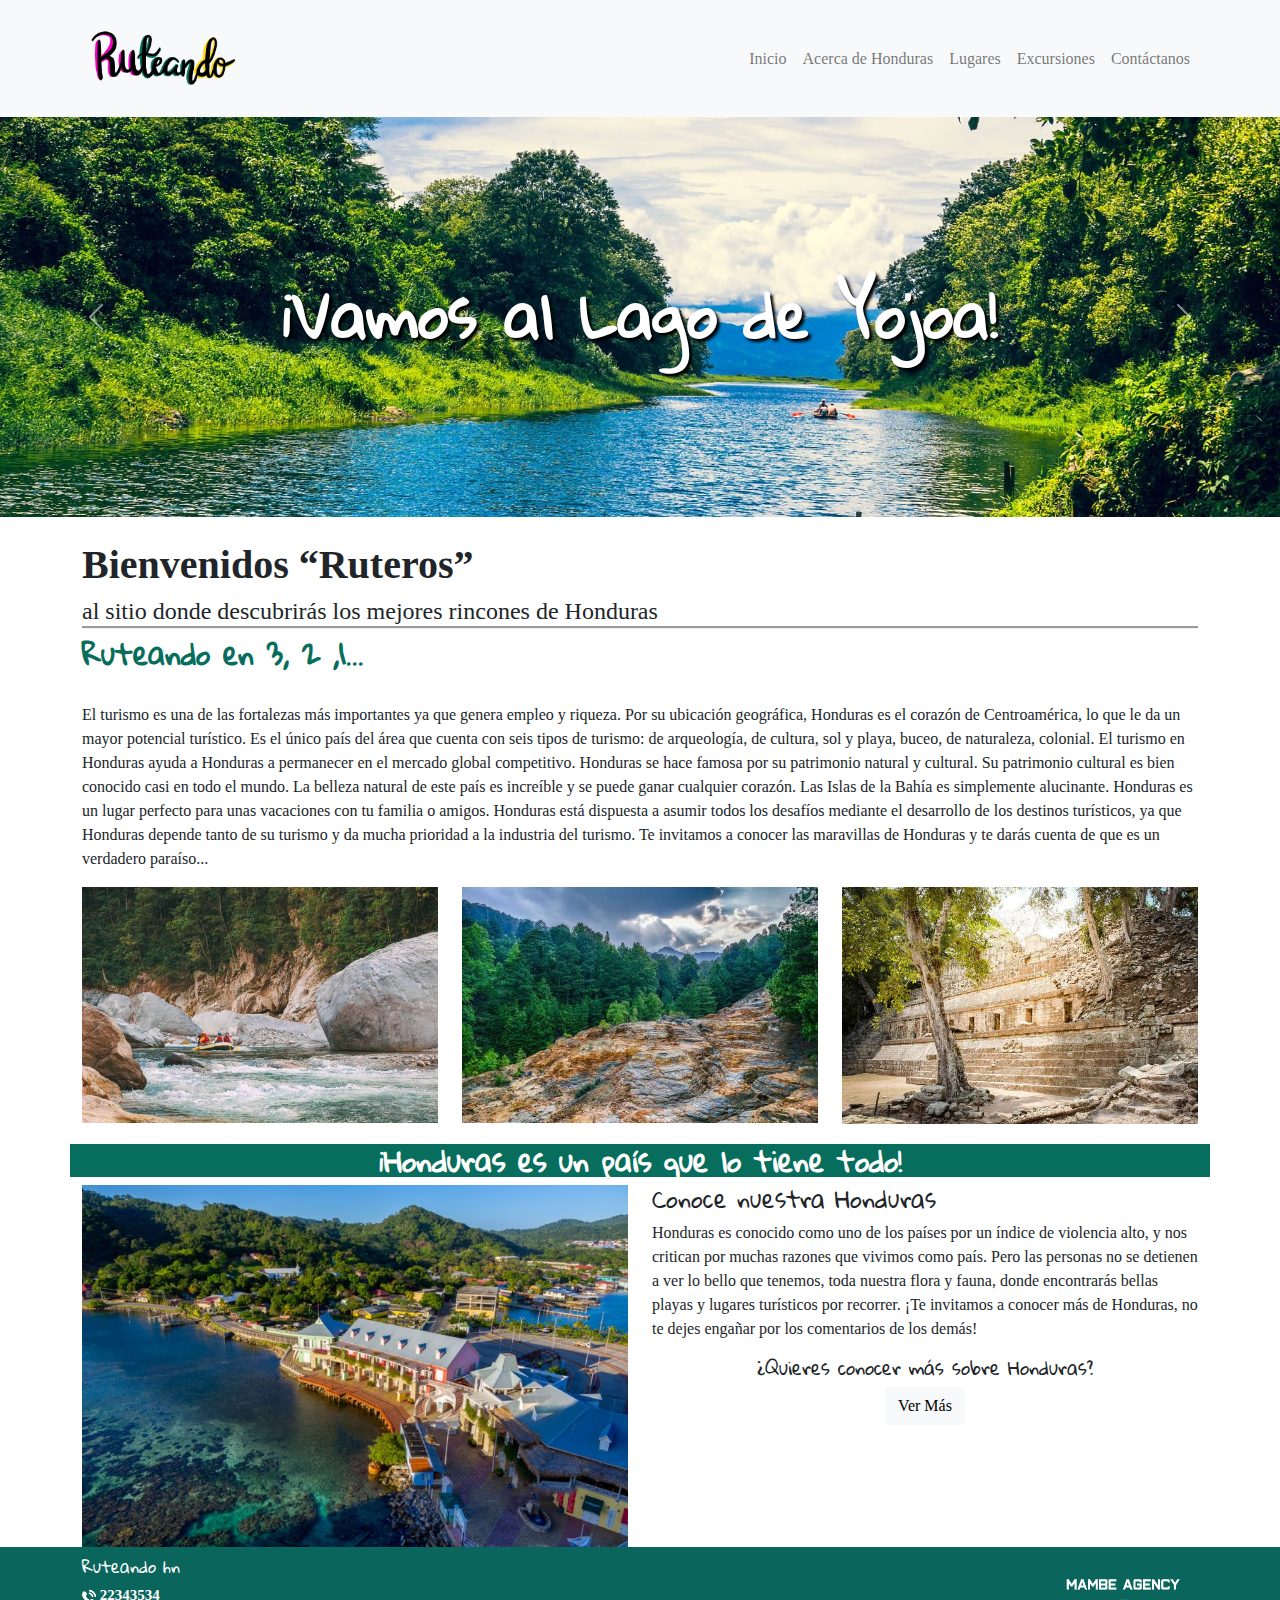
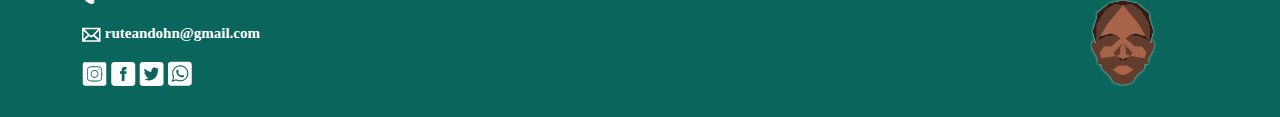
==== index.htm @ 52f7b49f "Avance II Ruteando" ====
<!doctype html>
<html>
<head>
<meta charset="UTF-8">
<title>Ruteando</title>
<link href="img/R-de-Ruteando.png" rel="shortcut icon">
<meta name="viewport" content="width=device-width, initial-scale=1.0">
<link href="css/bootstrap.min.css" rel="stylesheet">
<link href="css/style.css" rel="stylesheet">
</head>

<body>
	
	<header> 
	 <div class="container">
		 <nav class="navbar navbar-expand-lg navbar-light bg-light">
			 
			  <a class="navbar-brand" href="index.html"><img src="img/Ruteando_Logotipo.png" alt="logotipo" class="img-fluid" width="200px">
	  </a>
			 
	 <button class="navbar-toggler" type="button" data-bs-toggle="collapse" data-bs-target="#navbar" aria-controls="navbar" aria-expanded="false" aria-label="Toggle navigation">
		<span class="navbar-toggler-icon"></span>
	  </button>
			  <div class="collapse navbar-collapse" id="navbar">
		<ul class="navbar-nav ms-auto">
			
		  <li class="nav-item active">
			<a class="nav-link" href="index.htm">Inicio</a>
		  </li>
			
		  <li class="nav-item">
			<a class="nav-link" href="acerca.html">Acerca de Honduras</a>
		  </li>
			
		  <li class="nav-item">
			<a class="nav-link" href="lugares.html">Lugares</a>
		  </li>
			
		  <li class="nav-item">
			<a class="nav-link" href="excursiones.html">Excursiones</a>
		  </li>
			
		  <li class="nav-item">
			<a class="nav-link" href="#">Contáctanos</a>
		  </li>
		</ul>
	  </div>
	</nav>
		
		
	</div>	 
	</header>
	
	<section id="hero-slides">
		
		<div id="carouselExampleCaptions" class="carousel slide" data-bs-ride="carousel">
  
  <div class="carousel-inner">
    <div class="carousel-item active">
      <img src="img/lago1.jpg" class="d-block w-100" alt="Lago">
      <div class="carousel-caption d-none d-md-block">
        <h2>¡Vamos al Lago de Yojoa!</h2>
      </div>
    </div>
    <div class="carousel-item">
      <img src="img/riocangrejalcover.jpg" class="d-block w-100" alt="Rio">
      <div class="carousel-caption d-none d-md-block">
        <h2>¡Vamos al Rio Cangrejal!</h2>
       
      </div>
    </div>
    <div class="carousel-item">
      <img src="img/pulhapanzakcover.jpg" class="d-block w-100" alt="Pulha">
      <div class="carousel-caption d-none d-md-block">
        <h2>¡Vamos a Pulhapanzak!</h2>
        
      </div>
    </div>
  </div>
			
			
  <a class="carousel-control-prev" data-bs-target="#carouselExampleCaptions"  data-bs-slide="prev">
    <span class="carousel-control-prev-icon" aria-hidden="true"></span>
    <span class="visually-hidden">Previous</span>
	  
	  
  </a>
  <a class="carousel-control-next" data-bs-target="#carouselExampleCaptions"  data-bs-slide="next">
    <span class="carousel-control-next-icon" aria-hidden="true"></span>
    <span class="visually-hidden">Next</span>
  </a>
</div>
	</section>
	

		
	

	<section id="bienvenido"> 
		<div class="container">
		 <br><h1>Bienvenidos “Ruteros”</h1>
		 <h4>al sitio donde descubrirás los mejores rincones de Honduras</h4>
		 <h3>Ruteando en 3, 2 ,1...</h3>
		 <br><p>El turismo es una de las fortalezas más importantes ya que genera empleo y riqueza. Por su ubicación geográfica, Honduras es el corazón de Centroamérica, lo que le da un mayor potencial turístico. Es el único país del área que cuenta con seis tipos de turismo: de arqueología, de cultura, sol y playa, buceo, de naturaleza, colonial. El turismo en Honduras ayuda a Honduras a permanecer en el mercado global competitivo. Honduras se hace famosa por su patrimonio natural y cultural. Su patrimonio cultural es bien conocido casi en todo el mundo. La belleza natural de este país es increíble y se puede ganar cualquier corazón. Las Islas de la Bahía es simplemente alucinante. Honduras es un lugar perfecto para unas vacaciones con tu familia o amigos. Honduras está dispuesta a asumir todos los desafíos mediante el desarrollo de los destinos turísticos, ya que Honduras depende tanto de su turismo y da mucha prioridad a la industria del turismo. Te invitamos a conocer las maravillas de Honduras y te darás cuenta de que es un verdadero paraíso...</p>
		 <div class="row">
			 
			<article class= "col-lg-4 col-sm-12 col-12">
				<div class="bienvenido">
					
			<img src="img/botesdepaseo.jpg" alt="Rio Cangrejal" class="img-fluid">
					</div>
			</article>
				
			
			<article class= "col-lg-4 col-sm-12 col-12">
				<div class="bienvenido">
				
				<img src="img/golondrinas.jpg" alt="Golondrias" class="img-fluid">
					</div>
			</article>
			
			<article class= "col-lg-4 col-sm-12 col-12">
				<div class="bienvenido">
				
				<img src="img/copan.jpg" alt="Copan" class="img-fluid">
					</div>
			</article>
				
		</div>
		</div>
	</section>
	
	
	
	<section id="conoce">
		<div class="container">
			<div class="row">
				<h3>¡Honduras es un país que lo tiene todo!</h3>
			<article class="col-lg-6 col-sm-6 col-12">
			<img src="img/isla-de-roatan.jpg" alt="Roatan" class="img-fluid">
				</article>
				
		     <article class="col-lg-6 col-sm-6 col-12">
			<h5 class="titulo">Conoce nuestra Honduras</h5>   
				<p>Honduras es conocido como uno de los países por un índice de violencia alto, y nos critican por muchas razones que vivimos como país. Pero las personas no se detienen a ver lo bello que tenemos, toda nuestra flora y fauna, donde encontrarás bellas playas y lugares turísticos por recorrer. ¡Te invitamos a conocer más de Honduras, no te dejes engañar por los comentarios de los demás!</p> 
				 <h6>¿Quieres conocer más sobre Honduras?</h6>
				 <p class="text-center"><a href="acerca.html" class="btn btn-light">Ver Más</a></p>
			 </article>
			
		</div>
     </div>
			
	</section>
	
	

	
	<section>
	<footer>
		<div class="container">
		<div class="row">
		<article class="col-lg-6 col-sm-6 col-12">
		<h6>Ruteando hn</h6>
		
		 <p><img class="img img-fluid" src="img/telefonochiquito.png" alt="logo"> 22343534</p>
		
		 <p><img class="img img-fluid" src="img/mailchiquito.png" alt="logo"> ruteandohn@gmail.com</p>
			
		 <p><img class="img img-fluid" src="img/socialmedia.png" alt="logo"></p>	
			</article>
			
			<article class="col-lg-6 col-sm-6 col-12 text-end">
				<div class="text-end">
					<img class="img-fluid" src="img/mambe agency para fondo oscuro-01.png" alt="mambeagency" width="150px">
				</div>
			</article>
	    </div>
		</div>
	</footer>
	</section>
	
	
	<script src="js/jquery.min.js"></script>
    <script src="js/bootstrap.min.js"></script>
	
</body>
</html>
---- css/style.css ----
@import url('https://fonts.googleapis.com/css2?family=Gloria+Hallelujah&display=swap');

body{
	font-family: "Helvetica Neue";
	
}

h1, h2, h3, h4, h5, h6{
	font-family: 'Gloria Hallelujah', cursive;
}

header{
	background-color:#f8f9fa;
}

.carousel-caption{
	top:50%;
	left: 50%;
	bottom: inherit;
	transform: translate(-50%,-50%);
	width: 60%;
	text-align: left;
}


.carousel-item{
	height: 100vh;
}


.carousel .carousel-item {
  height: 400px;
}

.carousel-item img {
    position: absolute;
    object-fit:cover;
    top: 0;
    left: 0;
    min-height: 500px;
}
 

#hero-slides h2{
	
	text-align:center;
	font-size: 60px;
	text-shadow: 3px 3px 3px #000;
}


h1, h2, h3{
	font-weight: bold;
	text-align: left;
}

#hero h1{
	padding-top: 200px;
}

#bienvenido h4{
	border-bottom-style: groove;
	font-family: "Helvetica Neue";
}
#bienvenido h1{
	font-family: "Helvetica Neue";
}

#bienvenido h3{
		color:#076D5C;
}

p{
   text-align: left; 
}

 #conoce .btn-light:hover{
	background-color:transparent;
	color: #076D5C;
	border-color: #076D5C;
}

#conoce h5{
	font-size: 23px;

}

#conoce h3{

	text-align: center;
	margin-top: 20px;
	background-color: #076D5C;
	color:#FFFFFF;
}

#conoce h6{
	font-size: 18px;
	text-align: center;
	
}


footer {
	color: #fff;
	font-size: 15px;
	font-weight: bold;
	background-color: #0A655C;
	padding: 10px 10px 10px 10px;
	
	}

#acerca{
	background-image:url("../img/Foto Acerca de.png");
	background-position: top center;
	background-size: cover;
	padding-top: 20%;
	padding-bottom: 20%;
	
}

#acerca h1{
	color:#FFD90A;
	text-shadow: 2px 2px 2px #0A655C;
}

#acerca .btn-light{
	background-color:#F1F1F1;
	boder: 2px solid #939393;
	padding: 10px 20px;
	text-transform: uppercase;
	color:#0A655C;
	font-size: 14px;
	font-weight: 700;
}



/*capas en HTML-CSS*/

.Honduras{
	
	position:relative;


}

.overlay{
	position:absolute;
	width: 100%;
	height: 100%;
	top: 0;
	left: 0;
	z-index: 1;
	background-color: rgba(0,0,0,0.30);
}

.Honduras-texto{
	position:absolute;
	opacity: 0;
	width: 100%;
	height: 100%;
	top:0;
	text-align: center;
	z-index: 2;
	color:#fff;
	display: flex;
	align-items: center;
	justify-content: center;
	
	
}

.Honduras:hover .Honduras-texto{
	opacity: 1;
	
}


.Honduras-texto h4{
	
	color:#fff;
}




#Honduras h2{
	
	color: #FFD90A;
	margin-top: 5%;
	border-top:groove;

}

.Honduras img{
	width: 100%;
}





/*capas en HTML-CSS*/

.Corales{
	
	position:relative;


}

.overlay{
	position:absolute;
	width: 100%;
	height: 100%;
	top: 0;
	left: 0;
	z-index: 1;
	background-color: rgba(0,0,0,0.30);
}

.Corales-texto{
	position:absolute;
	opacity: 0;
	width: 100%;
	height: 100%;
	top:0;
	text-align: center;
	z-index: 2;
	color:#fff;
	display: flex;
	align-items: center;
	justify-content: center;
	
	
}

.Corales:hover .Corales-texto{
	opacity: 1;
	
}


.Corales-texto h4{
	
	color:#fff;
}

.Corales img{
	width: 100%;
}


#pagina2{
	background-color: #FFD90A;
	color:#000000;
}

#roatan {
	margin-bottom: 20px;
}

#roatan p{
	text-align: justify;

}

#roatan h1{
	background-color: #FFD90A;
	text-align: center;
    color:#FFFFFF;
}

#ruinas{
	margin-bottom: 20px;
}
#ruinas h1{
	background-color: #ED00B9;
	text-align: center;
	color:#FFFFFF;

}

#ruinas p{
	text-align: justify;

}


#lago{
	margin-bottom: 20px;
}
#lago h1{
	background-color: #076D5C;
	text-align: center;
	color:#FFFFFF;
	margin-top:  0.5%;
	
}

#lago p{
	text-align: justify;
}


#ceiba{
	margin-bottom: 20px;
}

#ceiba h1{
	background-color: #FFD90A;
	text-align: center;
    color:#FFFFFF;
	margin-top:  0.5%;
}

#ceiba p{
	text-align: justify;
}

#tela{
	margin-bottom: 20px;
}

#tela h1{
	background-color: #ED00B9;
	text-align: center;
	color:#FFFFFF;
}

#tela p{
	text-align: justify;
}

#comayagua{
	
	margin-bottom: 20px;
}
#comayagua h1{
	background-color: #076D5C;
	text-align: center;
	color:#FFFFFF;
	margin-top:  0.5%;
}

#comayagua p{
	text-align: justify;
}

#lorenzo{
	margin-bottom: 20px;
}
#lorenzo h1{
	background-color: #FFD90A;
	text-align: center;
    color:#FFFFFF;
	margin-top:  0.5%;
}
#lorenzo p{
	text-align: justify;
}

#pagina3{
	background-color: #ED00B9;
}



#ruta1-2{
	text-align: center; 
	
}

#ruta1-2 h6{
	color:#ED00B9;
	font-size: 18px;
	margin-top: 10px;
}

#ruta3-4 h6{
	color:#ED00B9;
	font-size: 18px;
	margin-top: 10px;
}



.circulo{
	width: 80px;
	height: 80px;
	line-height: 80px;
	border-radius: 100%;
	background-color: #076D5C;
	display: block;
	margin: auto;
	color:#FFFFFF;
	font-size: 30px;
	text-align: center;
	transition: all 0.5s  ease-in-out;
}

#ruta1-2 p{
	font-size: 18px;
}

#ruta1-2 h4{
	
	font-size: 22px;
	margin-top: 20px;
}

#ruta1-2 .ruta1-2{
	background-color:#FAFAFA;
	padding: 20px 10px;
	border-top-left-radius: 10px;
	border-bottom-left-radius: 10px;
}

#ruta1-2 .ruta1-2:hover .circulo{
	background-color:#ED00B9;
	transition: all 0.5s  ease-in-out;
}



#ruta3-4{
	text-align: center; 
	
}

.circulo{
	width: 80px;
	height: 80px;
	line-height: 80px;
	border-radius: 100%;
	background-color: #076D5C;
	display: block;
	margin: auto;
	color:#FFFFFF;
	font-size: 30px;
	text-align: center;
	transition: all 0.5s  ease-in-out;
}

#ruta3-4 p{
	font-size: 18px;
}

#ruta3-4 h4{
	
	font-size: 22px;
	margin-top: 20px;
}

#ruta3-4 .ruta3-4{
	background-color:#FAFAFA;
	padding: 20px 10px;
	border-top-left-radius: 10px;
	border-bottom-left-radius: 10px;
}

#ruta3-4 .ruta3-4:hover .circulo{
	background-color:#ED00B9;
	transition: all 0.5s  ease-in-out;
}


#coveruta{
	background-image:url("../img/mapa.png");
	background-position: top center;
	background-size: cover;
	padding-bottom: 10%;
	padding-top: 6%;
}

#coveruta h2{
	color:#FFFFFF;
	text-shadow: 3px 3px 3px #ED00B9;
	margin-bottom: 20px;
	text-align: center;
	font-size: 80px;
}
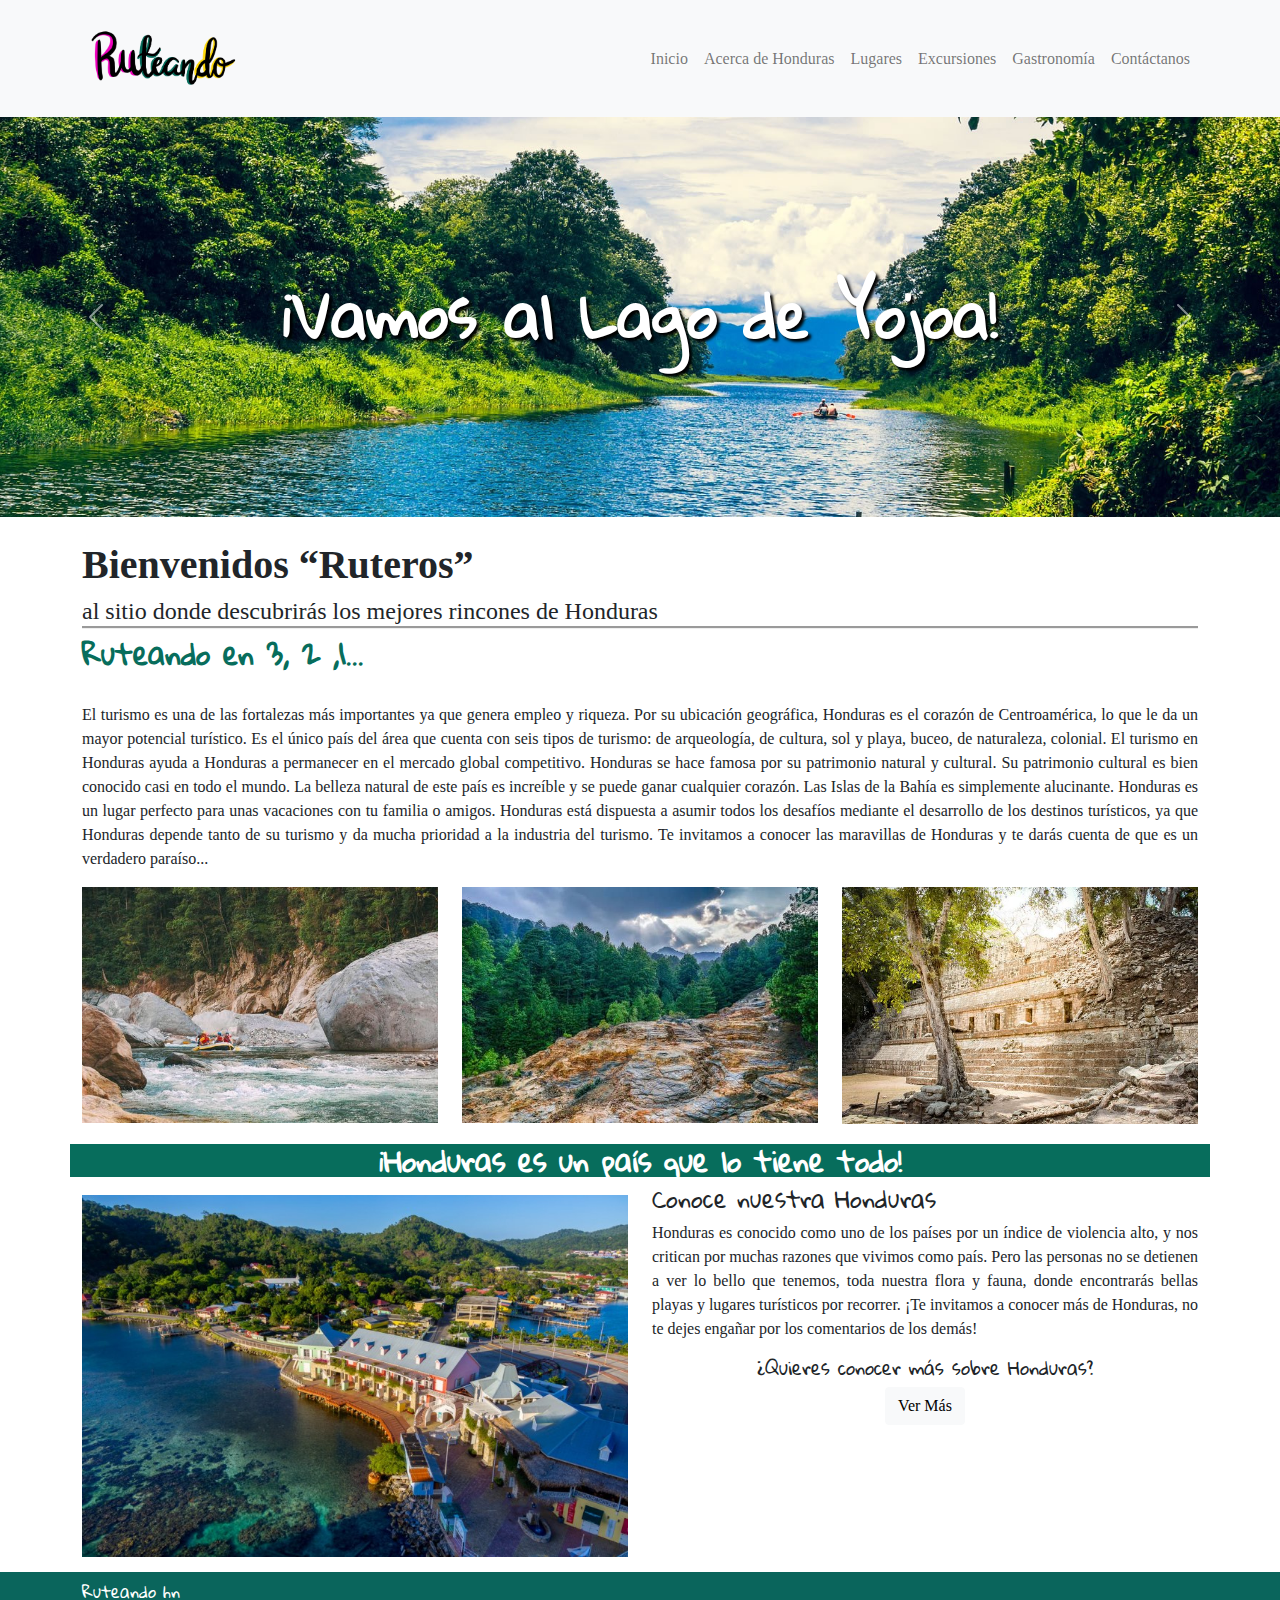
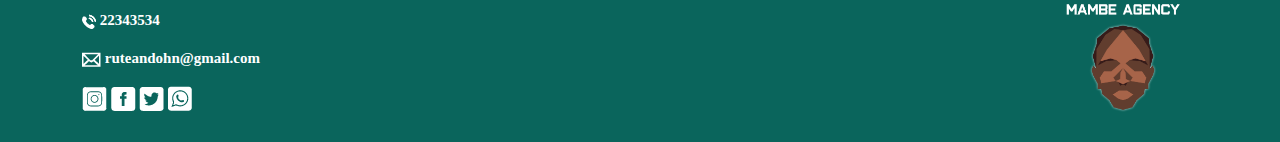
==== commit 582ba5b4: "último avance (entrega final)" ====
--- a/index.htm
+++ b/index.htm
@@ -2,7 +2,7 @@
 <html>
 <head>
 <meta charset="UTF-8">
-<title>Ruteando</title>
+<title>Inicio-Ruteando</title>
 <link href="img/R-de-Ruteando.png" rel="shortcut icon">
 <meta name="viewport" content="width=device-width, initial-scale=1.0">
 <link href="css/bootstrap.min.css" rel="stylesheet">
@@ -15,7 +15,7 @@
 	 <div class="container">
 		 <nav class="navbar navbar-expand-lg navbar-light bg-light">
 			 
-			  <a class="navbar-brand" href="index.html"><img src="img/Ruteando_Logotipo.png" alt="logotipo" class="img-fluid" width="200px">
+			  <a class="navbar-brand" href="index.htm"><img src="img/Ruteando_Logotipo.png" alt="logotipo" class="img-fluid" width="200px">
 	  </a>
 			 
 	 <button class="navbar-toggler" type="button" data-bs-toggle="collapse" data-bs-target="#navbar" aria-controls="navbar" aria-expanded="false" aria-label="Toggle navigation">
@@ -40,8 +40,12 @@
 			<a class="nav-link" href="excursiones.html">Excursiones</a>
 		  </li>
 			
+			 <li class="nav-item">
+			<a class="nav-link" href="gastronomia.html">Gastronomía</a>
+		  </li>
+			
 		  <li class="nav-item">
-			<a class="nav-link" href="#">Contáctanos</a>
+			<a class="nav-link" href="contacto.html">Contáctanos</a>
 		  </li>
 		</ul>
 	  </div>
--- a/css/style.css
+++ b/css/style.css
@@ -2,7 +2,7 @@
 
 body{
 	font-family: "Helvetica Neue";
-	
+	text-align: justify;
 }
 
 h1, h2, h3, h4, h5, h6{
@@ -71,7 +71,7 @@
 }
 
 p{
-   text-align: left; 
+   text-align: justify; 
 }
 
  #conoce .btn-light:hover{
@@ -99,7 +99,10 @@
 	
 }
 
-
+#conoce img{
+	padding-bottom: 15px;
+	padding-top: 10px;
+}
 footer {
 	color: #fff;
 	font-size: 15px;
@@ -251,6 +254,24 @@
 }
 
 
+
+
+#coverlugares{
+	background-image:url("../img/lugaress.jpeg");
+	background-position: top center;
+	background-size: cover;
+	padding-top: 15%;
+	padding-bottom: 10%;
+	
+	
+}
+
+#coverlugares h1{
+	color:#FFFFFF;
+	padding-bottom: 5%;
+	text-align: center;
+    text-shadow: 3px 3px 3px #ED00B9;
+}
 #pagina2{
 	background-color: #FFD90A;
 	color:#000000;
@@ -258,6 +279,7 @@
 
 #roatan {
 	margin-bottom: 20px;
+	padding-top: 20px;
 }
 
 #roatan p{
@@ -480,3 +502,108 @@
 	text-align: center;
 	font-size: 80px;
 }
+
+#contact{
+	margin-top: 30px;
+	margin-bottom: 20px;
+}
+
+.infocont{
+	color: #ED00B9;
+}
+
+.infocont{
+	font-size: 27px;
+}
+
+.nuestros{
+	font-size: 20px;
+	color: #ED00B9;
+}
+
+.list-icon i{
+	width: 50px;
+	height: 50px;
+	line-height: 50px;
+	border-radius: 100%;
+	display: inline-block;
+	text-align: center;
+	border: 1px solid #ddd;
+	font-size: 22px;
+	margin-right: 10px;
+}
+.list-icon li{
+	margin-bottom: 10px;
+}
+.list-icon i:hover{
+	color: #ED00B9;
+}
+
+#pagina6{
+	background-color: #ED00B9;
+}
+
+
+#cover_comida{
+	background-image:url("../img/cover_comida.jpeg");
+	background-position: top center;
+	background-size:contain;
+	padding-bottom: 10%;
+	padding-top: 10%;
+	
+}
+
+
+/*capas en HTML-CSS*/
+.comida{
+	position: relative;
+	overflow: hidden;
+}
+
+
+.comida-texto-oculto{
+	position: absolute;
+	width: 100%;
+	height: 100%;
+	top: 0;
+	text-align: center;
+	color: #fff;
+	opacity: 0;
+	z-index: 100;
+	display: grid;
+	align-content: center;
+	transition: all 0.5s ease-in;
+	background-color: rgba(0,0,0,0.60);
+}
+
+.comida:hover .comida-texto-oculto{
+	opacity: 1;
+	transition: all 0.5s ease-in;
+}
+
+.comida.imagen img{
+	filter: grayscale(0);
+	transition: all 0.3s ease-in;
+	padding-bottom: 20px;
+}
+.comida.imagen:hover img{
+	filter: grayscale(0);
+	transform: scale(1.25);
+	transition: all 0.3s ease-in;
+}
+
+
+
+.comida-texto-oculto a{
+	color:#FFD90A;
+	text-decoration: none;
+	text-shadow: 2px 2px 2px #fff;
+	font-size: 35px;
+}
+
+
+
+#comida h1{
+	text-align: center;
+	padding-top: 20px;
+}